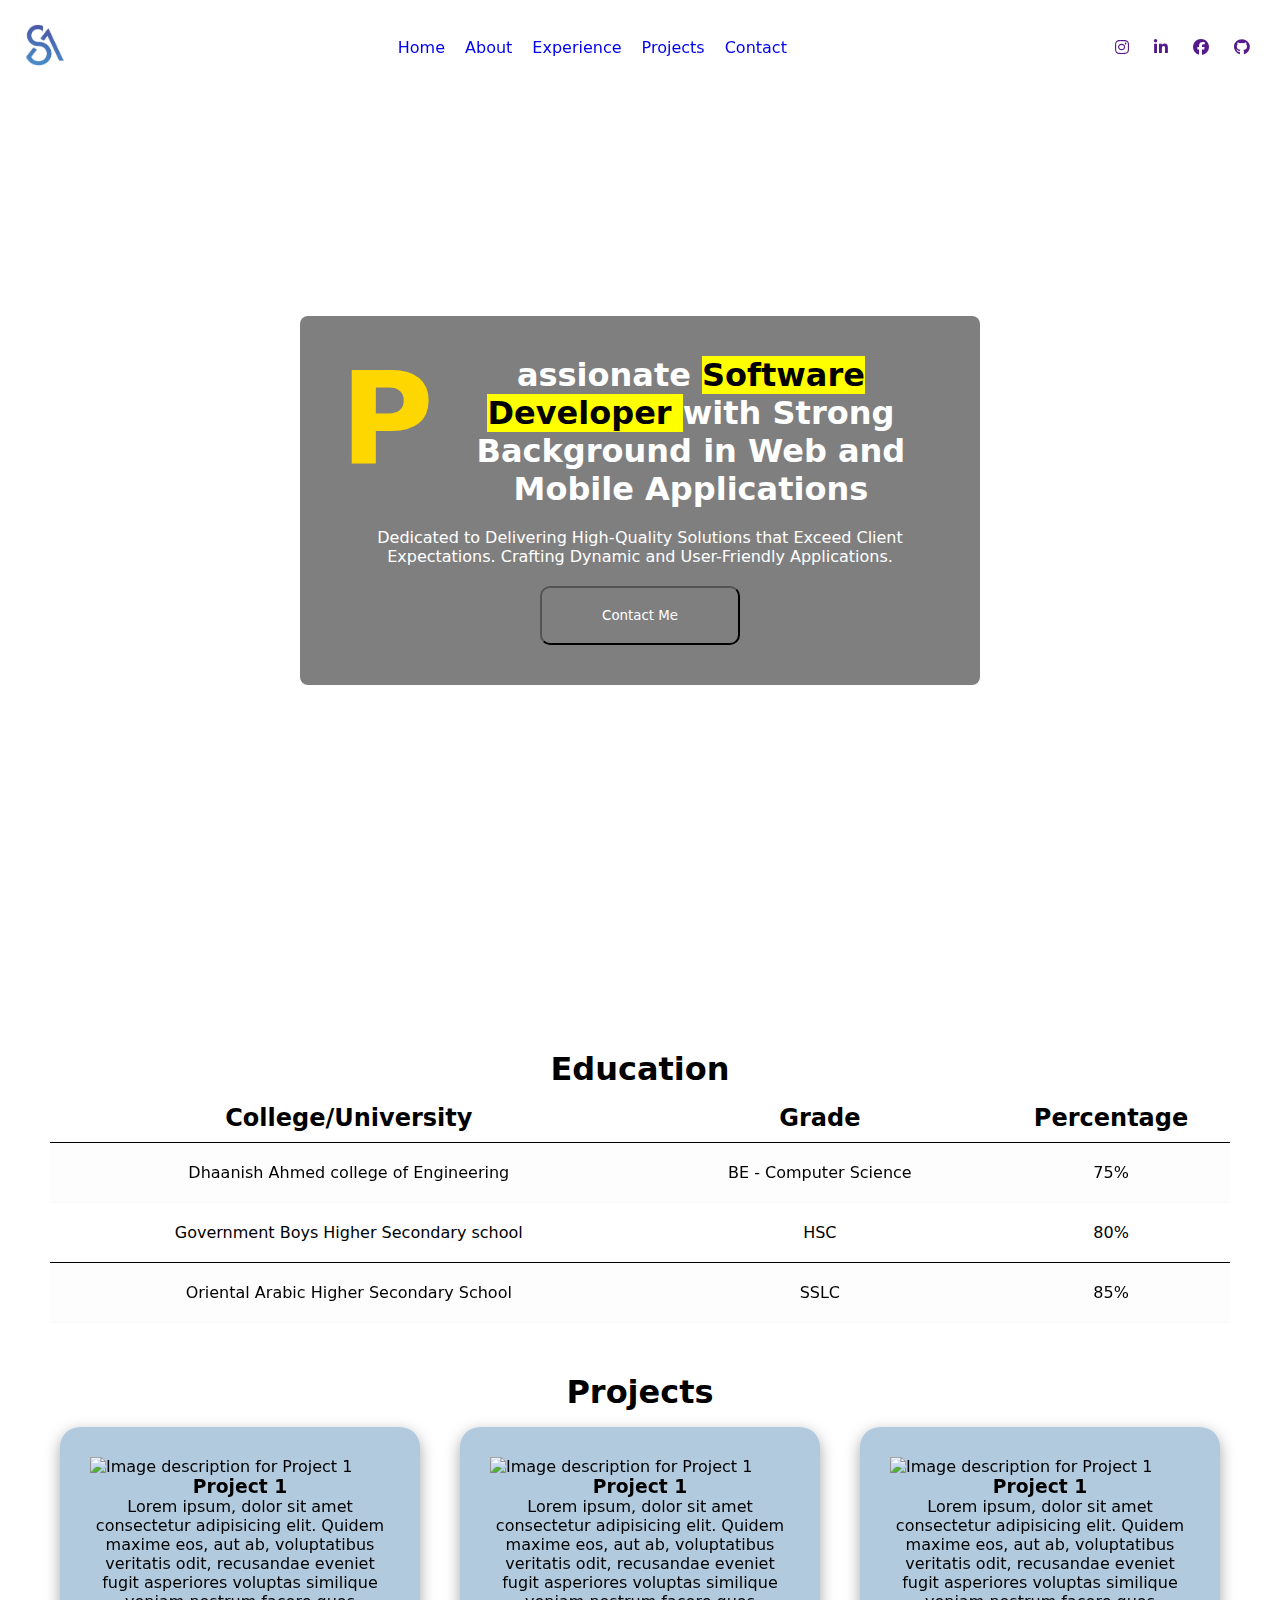
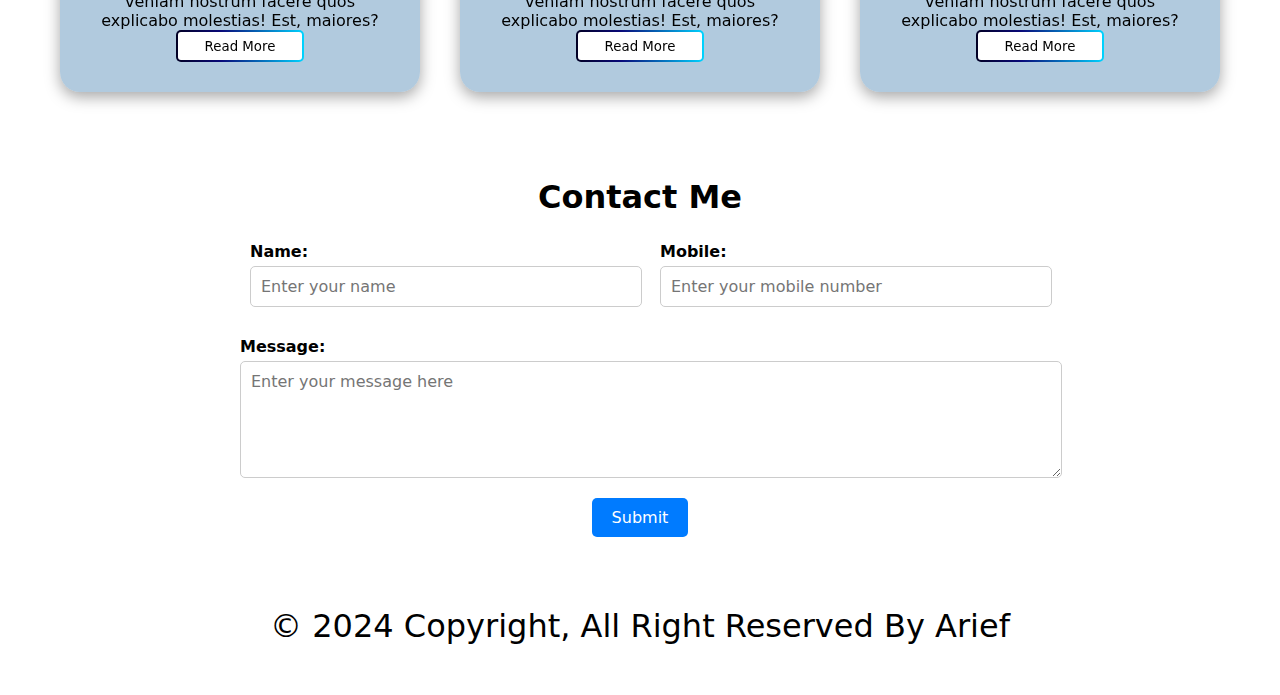
==== index.html @ c92e6262 "first commit" ====
<!DOCTYPE html>
<html lang="en">
  <head>
    <meta charset="UTF-8" />
    <meta name="viewport" content="width=device-width, initial-scale=1.0" />
    <title>Document</title>
    <link
      rel="stylesheet"
      href="https://cdnjs.cloudflare.com/ajax/libs/font-awesome/6.6.0/css/all.min.css"
    />
    <link rel="stylesheet" href="./style.css" />
  </head>
  <body>
    <div class="mobile-nav-icon">
      <span>
        <i class="fa-solid fa-bars"></i>
      </span>
    </div>
    <header>
      <nav id="navbar">
        <div>
          <img
            src="logo.png"
            alt="Company Logo"
            title="Company Logo"
            width="50"
            height="50"
          />
        </div>
        <ul>
          <li><a href="#home">Home</a></li>
          <li><a href="#about">About</a></li>
          <li><a href="#education">Experience</a></li>
          <li><a href="#projects">Projects</a></li>
          <li><a href="#contact">Contact</a></li>
        </ul>

        <div class="socia-media-icon">
          <a href="">
            <i class="fa-brands fa-instagram"></i>
          </a>
          <a href="">
            <i class="fa-brands fa-linkedin-in"></i>
          </a>
          <a href="">
            <i class="fa-brands fa-facebook"></i>
          </a>
          <a href="">
            <i class="fa-brands fa-github"></i>
          </a>
        </div>
      </nav>
    </header>
    <main>
      <!-- About section -->
      <section id="about" class="about-section">
        <div class="about-wrapper">
          <h1 class="herosection-head">
            Passionate <mark>Software Developer </mark>with Strong Background in
            Web and Mobile Applications
          </h1>
          <p>
            Dedicated to Delivering High-Quality Solutions that Exceed Client
            Expectations. Crafting Dynamic and User-Friendly Applications.
          </p>
          <button>Contact Me</button>
        </div>
      </section>

      <!-- Education Section -->
      <section id="education" class="education-section">
        <h2 class="section-title">Education</h2>
        <div class="table-section">
          <table>
            <tr>
              <th>College/University</th>
              <th>Grade</th>
              <th>Percentage</th>
            </tr>
            <tr>
              <td>Dhaanish Ahmed college of Engineering</td>
              <td>BE - Computer Science</td>
              <td>75%</td>
            </tr>
            <tr>
              <td>Government Boys Higher Secondary school</td>
              <td>HSC</td>
              <td>80%</td>
            </tr>
            <tr>
              <td>Oriental Arabic Higher Secondary School</td>
              <td>SSLC</td>
              <td>85%</td>
            </tr>
          </table>
        </div>
      </section>

      <!-- Project Section -->
      <section id="projects">
        <h2 class="section-title">Projects</h2>
        <div class="project-section">
          <article class="card">
            <div class="card-head">
              <figure>
                <img
                  src="https://media.istockphoto.com/id/1310710228/photo/american-football-ball-and-helmet-on-the-grass-of-football-arena-or-stadium.jpg?b=1&s=170667a&w=0&k=20&c=-Q2dKXNxJsnLofKpctOehJvel-lgC3gmkOWb0vJJ2bg="
                  alt="Image description for Project 1"
                />
                <!-- Optional caption -->
                <!-- <figcaption>Description of the image if needed</figcaption> -->
              </figure>
              <h3 class="project-title">Project 1</h3>
            </div>
            <div class="card-body">
              <p>
                Lorem ipsum, dolor sit amet consectetur adipisicing elit. Quidem
                maxime eos, aut ab, voluptatibus veritatis odit, recusandae
                eveniet fugit asperiores voluptas similique veniam nostrum
                facere quos explicabo molestias! Est, maiores?
              </p>
              <button>Read More</button>
            </div>
          </article>

          <article class="card">
            <div class="card-head">
              <figure>
                <img
                  src="https://media.istockphoto.com/id/1310710228/photo/american-football-ball-and-helmet-on-the-grass-of-football-arena-or-stadium.jpg?b=1&s=170667a&w=0&k=20&c=-Q2dKXNxJsnLofKpctOehJvel-lgC3gmkOWb0vJJ2bg="
                  alt="Image description for Project 1"
                />
                <!-- Optional caption -->
                <!-- <figcaption>Description of the image if needed</figcaption> -->
              </figure>
              <h3 class="project-title">Project 1</h3>
            </div>
            <div class="card-body">
              <p>
                Lorem ipsum, dolor sit amet consectetur adipisicing elit. Quidem
                maxime eos, aut ab, voluptatibus veritatis odit, recusandae
                eveniet fugit asperiores voluptas similique veniam nostrum
                facere quos explicabo molestias! Est, maiores?
              </p>
              <button>Read More</button>
            </div>
          </article>

          <article class="card">
            <div class="card-head">
              <figure>
                <img
                  src="https://media.istockphoto.com/id/1310710228/photo/american-football-ball-and-helmet-on-the-grass-of-football-arena-or-stadium.jpg?b=1&s=170667a&w=0&k=20&c=-Q2dKXNxJsnLofKpctOehJvel-lgC3gmkOWb0vJJ2bg="
                  alt="Image description for Project 1"
                />
                <!-- Optional caption -->
                <!-- <figcaption>Description of the image if needed</figcaption> -->
              </figure>
              <h3 class="project-title">Project 1</h3>
            </div>
            <div class="card-body">
              <p>
                Lorem ipsum, dolor sit amet consectetur adipisicing elit. Quidem
                maxime eos, aut ab, voluptatibus veritatis odit, recusandae
                eveniet fugit asperiores voluptas similique veniam nostrum
                facere quos explicabo molestias! Est, maiores?
              </p>
              <button>Read More</button>
            </div>
          </article>
        </div>
      </section>

      <!-- Contact Section -->
      <section id="contact" class="contact-section">
        <h2 class="section-title">Contact Me</h2>

        <form action="./success.html">
          <div class="form-field">
            <div class="name-field">
              <label for="name">Name:</label>
              <input
                type="text"
                id="name"
                name="name"
                placeholder="Enter your name"
                required
              />
            </div>
            <div class="mobile-field">
              <label for="mobile">Mobile:</label>
              <input
                type="tel"
                id="mobile"
                name="mobile"
                placeholder="Enter your mobile number"
                required
              />
            </div>
            <div class="message-field">
              <label for="message">Message:</label>
              <textarea
                id="message"
                name="message"
                placeholder="Enter your message here"
                rows="5"
                required
              ></textarea>
            </div>
            <div class="submit-field">
              <button class="submit-button" type="submit">Submit</button>
            </div>
          </div>
        </form>
      </section>
    </main>
    <footer>
      <p class="section-title">© 2024 Copyright, All Right Reserved By Arief</p>
    </footer>

    <script src="script.js"></script>
  </body>
</html>
---- style.css ----
* {
  margin: 0;
  padding: 0;
  font-family: "system-ui";
}


.contact-section,
#projects,
.education-section,
footer {
  margin: 50px;
}
.section-title,
.card-body,
.about-wrapper,
table, .project-title {
  text-align: center;
}

.section-title {
  font-size: 2rem;
  margin: 1rem 0;
}

header {
  backdrop-filter: blur(12px);
  background-color: rgba(255, 255, 255, 0.5);
  position: fixed;
  width: calc(100%);
  top: 0;
  z-index: 100;
  
}

/* Navigation Menu's */
nav {
  display: flex;
  justify-content: space-between;
  align-items: center;
  padding: 20px;
}
nav > ul {
  display: flex;
  gap: 20px;
}
nav > ul > li {
  list-style-type: none;
  position: relative;
}
nav > ul > li:after {
  content: "";
  position: absolute;
  width: 0;
  height: 2px;
  background-color: black;
  bottom: 0;
  left: 0;
  transition: width 0.3s ease;
}
nav > ul > li:hover:after {
  width: 100%;
}
a {
  text-decoration: none;
}
.socia-media-icon {
  letter-spacing: 10px;
}

/* About section */
.about-section {
  padding: 50px 20px;
  background: url("https://wallpaperaccess.com/full/5651990.jpg") no-repeat
    center center fixed;
  background-size: cover;
  /* width: 100%; */
  height: 100vh;
  color: white;
  display: flex;
  align-items: center;
  justify-content: center;
}
.about-wrapper {
  display: flex;
  flex-direction: column;
  gap: 20px;
  align-items: center;
  width: 80%;
  max-width: 600px;
  margin: 0 auto;
  padding: 40px;
  background-color: rgba(0, 0, 0, 0.5);
  border-radius: 8px;
}
.about-wrapper > button {
  width: 200px;
  padding: 20px;
  border-radius: 10px;
  color: white;
  background: transparent;
}
.about-section h1::first-letter {
  font-size: 4em;
  font-weight: bold;
  color: #ffd700;
  float: left;
  margin-right: 8px;
  line-height: 1;
}

.mobile-nav-icon {
  display: none;
  cursor: pointer;
  font-size: 24px;
}

/* Education Section */
.table-section {
  overflow-x: auto;
}
th {
  font-size: 1.5rem;
  padding-bottom: 10px;
}
table {
  width: 100%;
}
table,
tr,
td {
  border-bottom: 1px solid black;
  border-collapse: collapse;
  padding: 20px;
}
tr:nth-child(even) {
  background-color: rgba(255, 255, 255, 0.5);
  backdrop-filter: blur(50px);
}
/* Projects Section */
.project-section {
  display: flex;
  gap: 20px;
  justify-content: space-around;
}

.card {
  width: 300px;
  height: auto;
  overflow: hidden;
  background-color: rgba(100, 150, 190, 0.5);
  backdrop-filter: blur(5px);
  box-shadow: rgba(0, 0, 0, 0.35) 0px 5px 15px;
  padding: 30px;
  border-radius: 20px;
  transition: all 0.3s linear;
}

.project-section:hover .card {
  filter: blur(5px);
}

.card:hover {
  filter: none;
  cursor: pointer;
  transform: scale(1.2);
}
.project-section:hover .card:hover {
  filter: none;
}

.card img {
  width: 100%;
  height: 100%;
  object-fit: cover;
}
.card button {
  width: 8rem;
  padding: 0.5em;
  border-radius: 5px;
  border: 2px solid transparent;
  background: linear-gradient(white, white),
    linear-gradient(
      90deg,
      rgba(2, 0, 36, 1) 0%,
      rgba(9, 9, 121, 1) 35%,
      rgba(0, 212, 255, 1) 100%
    );
  background-origin: border-box;
  background-clip: padding-box, border-box;
}

/* Mobile view */
@media (max-width: 768px) {
  .about-wrapper {
    width: 90%;
    padding: 20px;
  }
  .mobile-nav-icon {
    display: block;
  }

  nav > ul {
    flex-direction: column;
  }
  .nav.active {
    display: block;
  }
  #navbar {
    flex-direction: column;
    display: none;
  }

  #navbar.active {
    display: block;
    transition: all 0.5s ease, opacity 0.5s ease;
  }
  .project-section {
    flex-direction: column;
  }
  .card {
    width: auto;
  }
}
@media (max-width: 600px) {
  .name-field,
  .mobile-field {
    grid-column: 1/3;
  }
  .contact-section,
  #projects,
  .education-section,
  footer {
    margin: 1rem;
  }
}
/* Contact Section */
.contact-section {
  max-width: 800px;
  margin: 50px auto;
  padding: 20px;
}
.form-field {
  display: grid;
  grid-template-columns: repeat(2, 1fr);
  place-content: center;
  gap: 20px;
}
.name-field,
.mobile-field {
  display: flex;
  flex-direction: column;
  padding: 10px;
}
.message-field {
  grid-column: span 2;
  display: flex;
  flex-direction: column;
}
label {
  margin-bottom: 5px;
  font-weight: bold;
}

input,
textarea {
  width: 100%;
  padding: 10px;
  border: 1px solid #ccc;
  border-radius: 5px;
  font-size: 1rem;
}
.submit-field {
  grid-column: span 2;
  text-align: center;
}
.submit-button {
  padding: 10px 20px;
  font-size: 1rem;
  background-color: #007bff;
  color: white;
  border: none;
  border-radius: 5px;
  cursor: pointer;
  transition: background-color 0.3s ease;
}

.submit-button:hover {
  background-color: #0056b3;
}
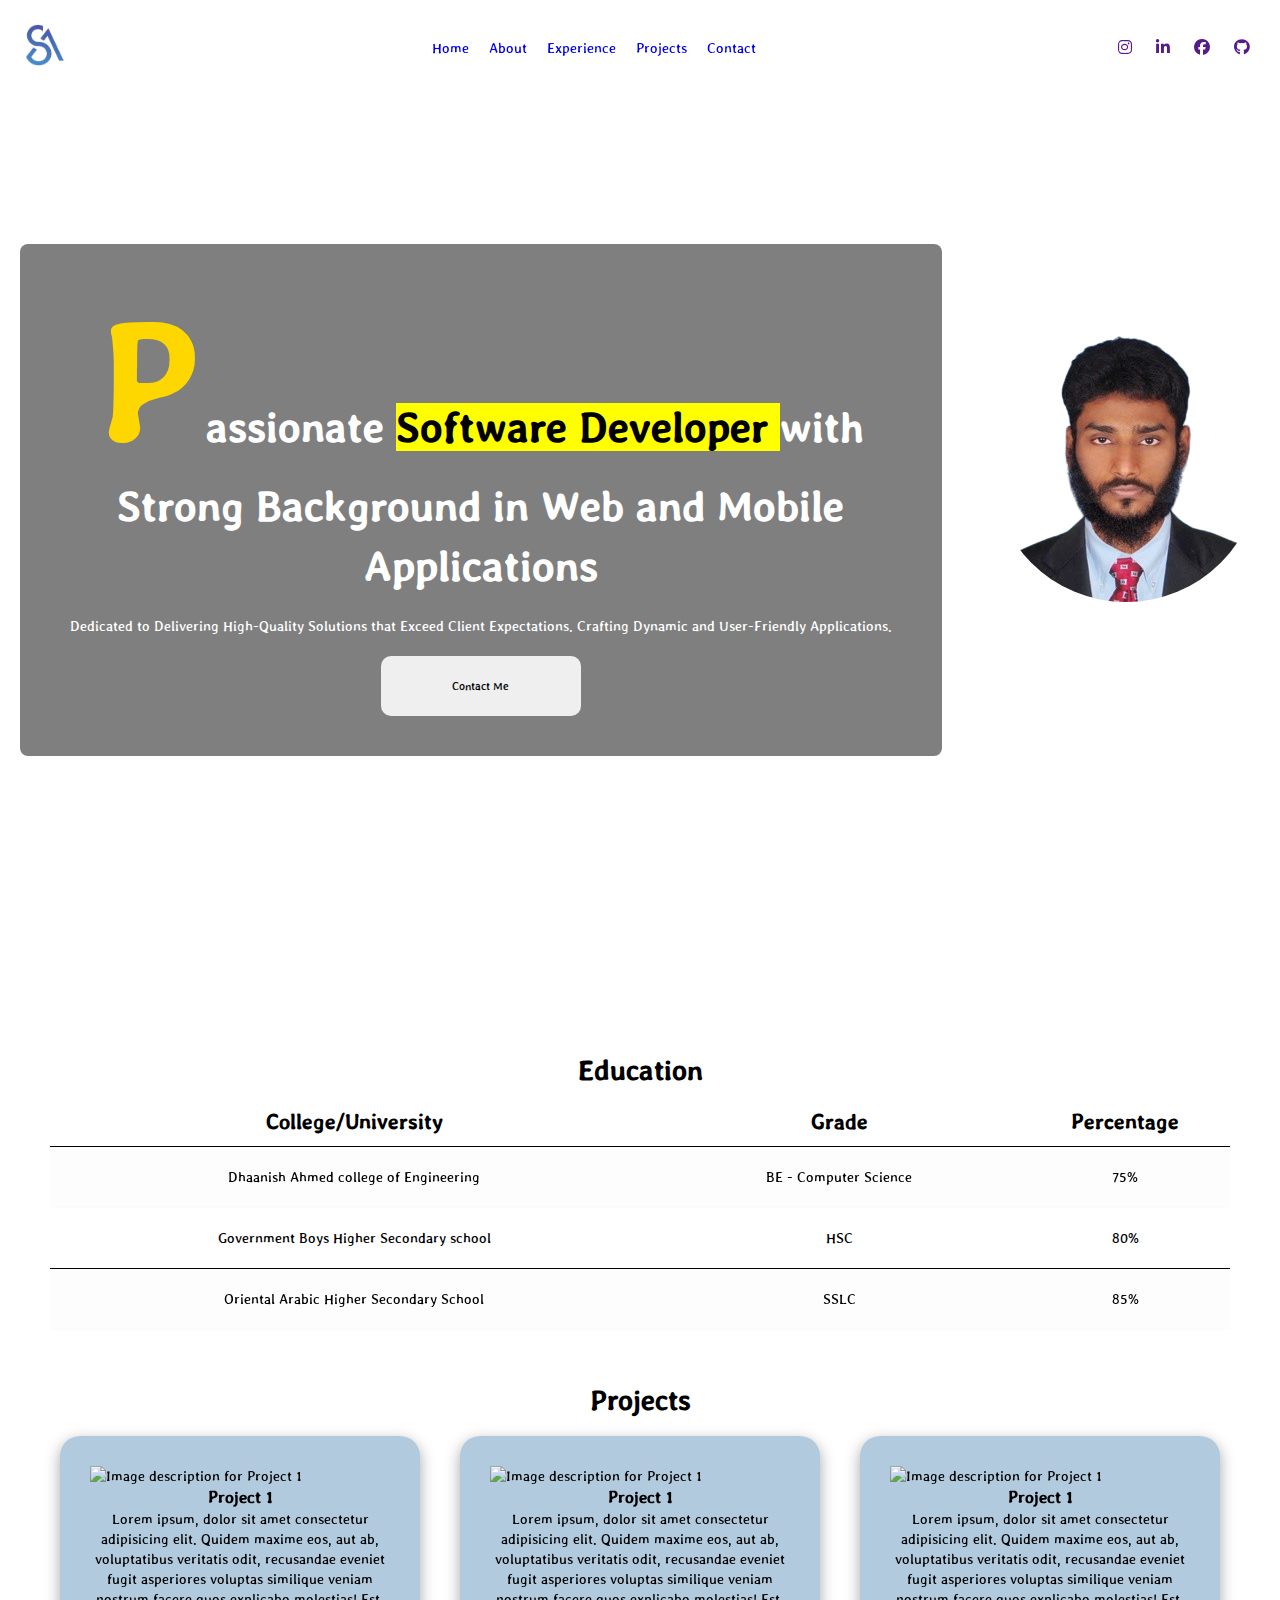
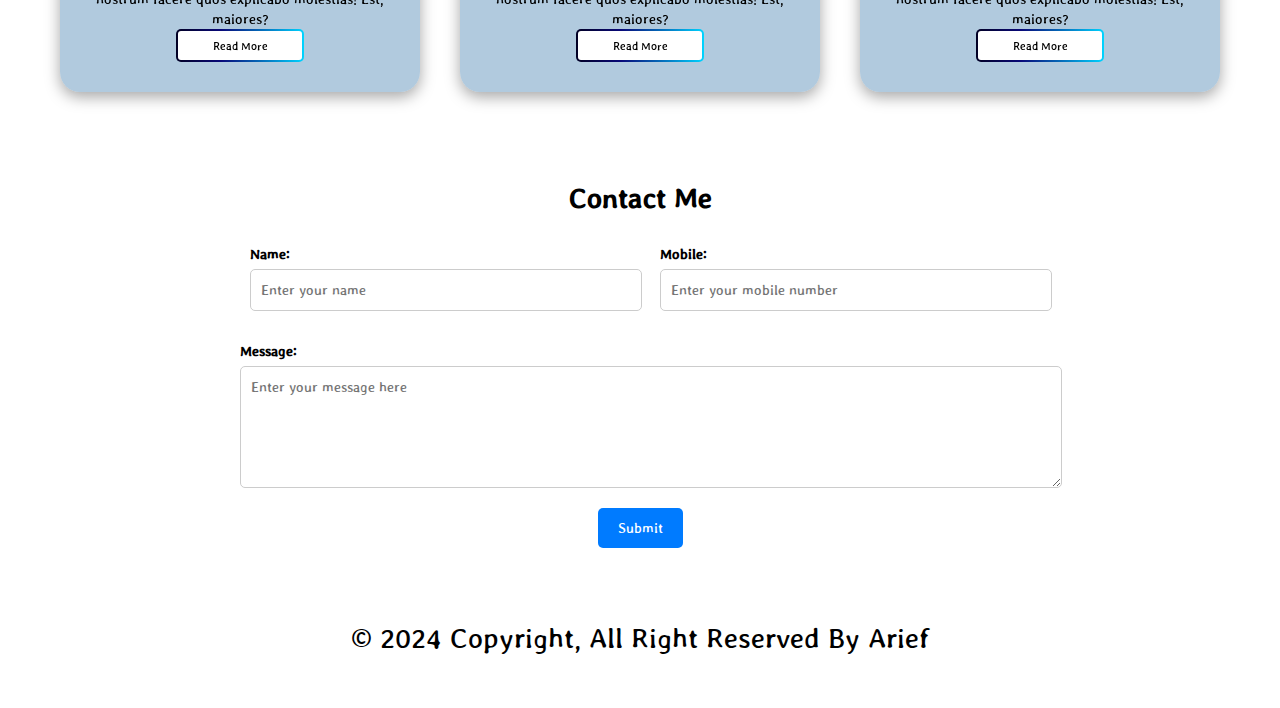
==== commit 6874243f: "about section imgae added" ====
--- a/index.html
+++ b/index.html
@@ -7,6 +7,12 @@
     <link
       rel="stylesheet"
       href="https://cdnjs.cloudflare.com/ajax/libs/font-awesome/6.6.0/css/all.min.css"
+    />
+    <link rel="preconnect" href="https://fonts.googleapis.com" />
+    <link rel="preconnect" href="https://fonts.gstatic.com" crossorigin />
+    <link
+      href="https://fonts.googleapis.com/css2?family=Stylish&display=swap"
+      rel="stylesheet"
     />
     <link rel="stylesheet" href="./style.css" />
   </head>
@@ -65,6 +71,18 @@
           </p>
           <button>Contact Me</button>
         </div>
+        <div class="about-image-section">
+          <figure>
+            <img
+              src="arief.png"
+              alt="my-image"
+              title="SUlthanul Arief - Software Developer"
+            />
+          </figure>
+          <figcaption class="image-caption">
+            Sulthanul Arief - Software developer
+          </figcaption>
+        </div>
       </section>
 
       <!-- Education Section -->
--- a/style.css
+++ b/style.css
@@ -1,9 +1,8 @@
 * {
   margin: 0;
   padding: 0;
-  font-family: "system-ui";
-}
-
+  font-family: "Stylish", serif;
+}
 
 .contact-section,
 #projects,
@@ -14,7 +13,8 @@
 .section-title,
 .card-body,
 .about-wrapper,
-table, .project-title {
+table,
+.project-title {
   text-align: center;
 }
 
@@ -30,7 +30,6 @@
   width: calc(100%);
   top: 0;
   z-index: 100;
-  
 }
 
 /* Navigation Menu's */
@@ -74,7 +73,7 @@
   background: url("https://wallpaperaccess.com/full/5651990.jpg") no-repeat
     center center fixed;
   background-size: cover;
-  /* width: 100%; */
+  gap: 50px;
   height: 100vh;
   color: white;
   display: flex;
@@ -86,25 +85,57 @@
   flex-direction: column;
   gap: 20px;
   align-items: center;
-  width: 80%;
-  max-width: 600px;
-  margin: 0 auto;
+  /* width: 50%; */
+  /* max-width: 600px; */
   padding: 40px;
   background-color: rgba(0, 0, 0, 0.5);
   border-radius: 8px;
+}
+.about-image-section {
+  width: 45%;
+  display: flex;
+  flex-direction: column;
+  align-items: center;
+  perspective: 1000px;
+}
+.about-image-section img {
+  border-radius: 50%;
+  transform-style: preserve-3d;
+  transition: transform 2s linear;
+}
+.about-image-section img:hover {
+  cursor: pointer;
+  transform: rotateY(180deg);
 }
 .about-wrapper > button {
   width: 200px;
   padding: 20px;
   border-radius: 10px;
-  color: white;
-  background: transparent;
+  color: black;
+  cursor: pointer;
+  border: 2px solid transparent;
+  transition: all 3s ease-in;
+}
+.about-wrapper > button:hover {
+  background: linear-gradient(white, white),
+    linear-gradient(
+      90deg,
+      rgba(2, 0, 36, 1) 0%,
+      rgba(9, 9, 121, 1) 35%,
+      rgba(0, 212, 255, 1) 100%
+    );
+  background-origin: border-box;
+  background-clip: padding-box, border-box;
+}
+.image-caption::first-letter,
+.about-section h1 {
+  font-weight: 900;
+  font-size: 3rem;
 }
 .about-section h1::first-letter {
   font-size: 4em;
   font-weight: bold;
   color: #ffd700;
-  float: left;
   margin-right: 8px;
   line-height: 1;
 }
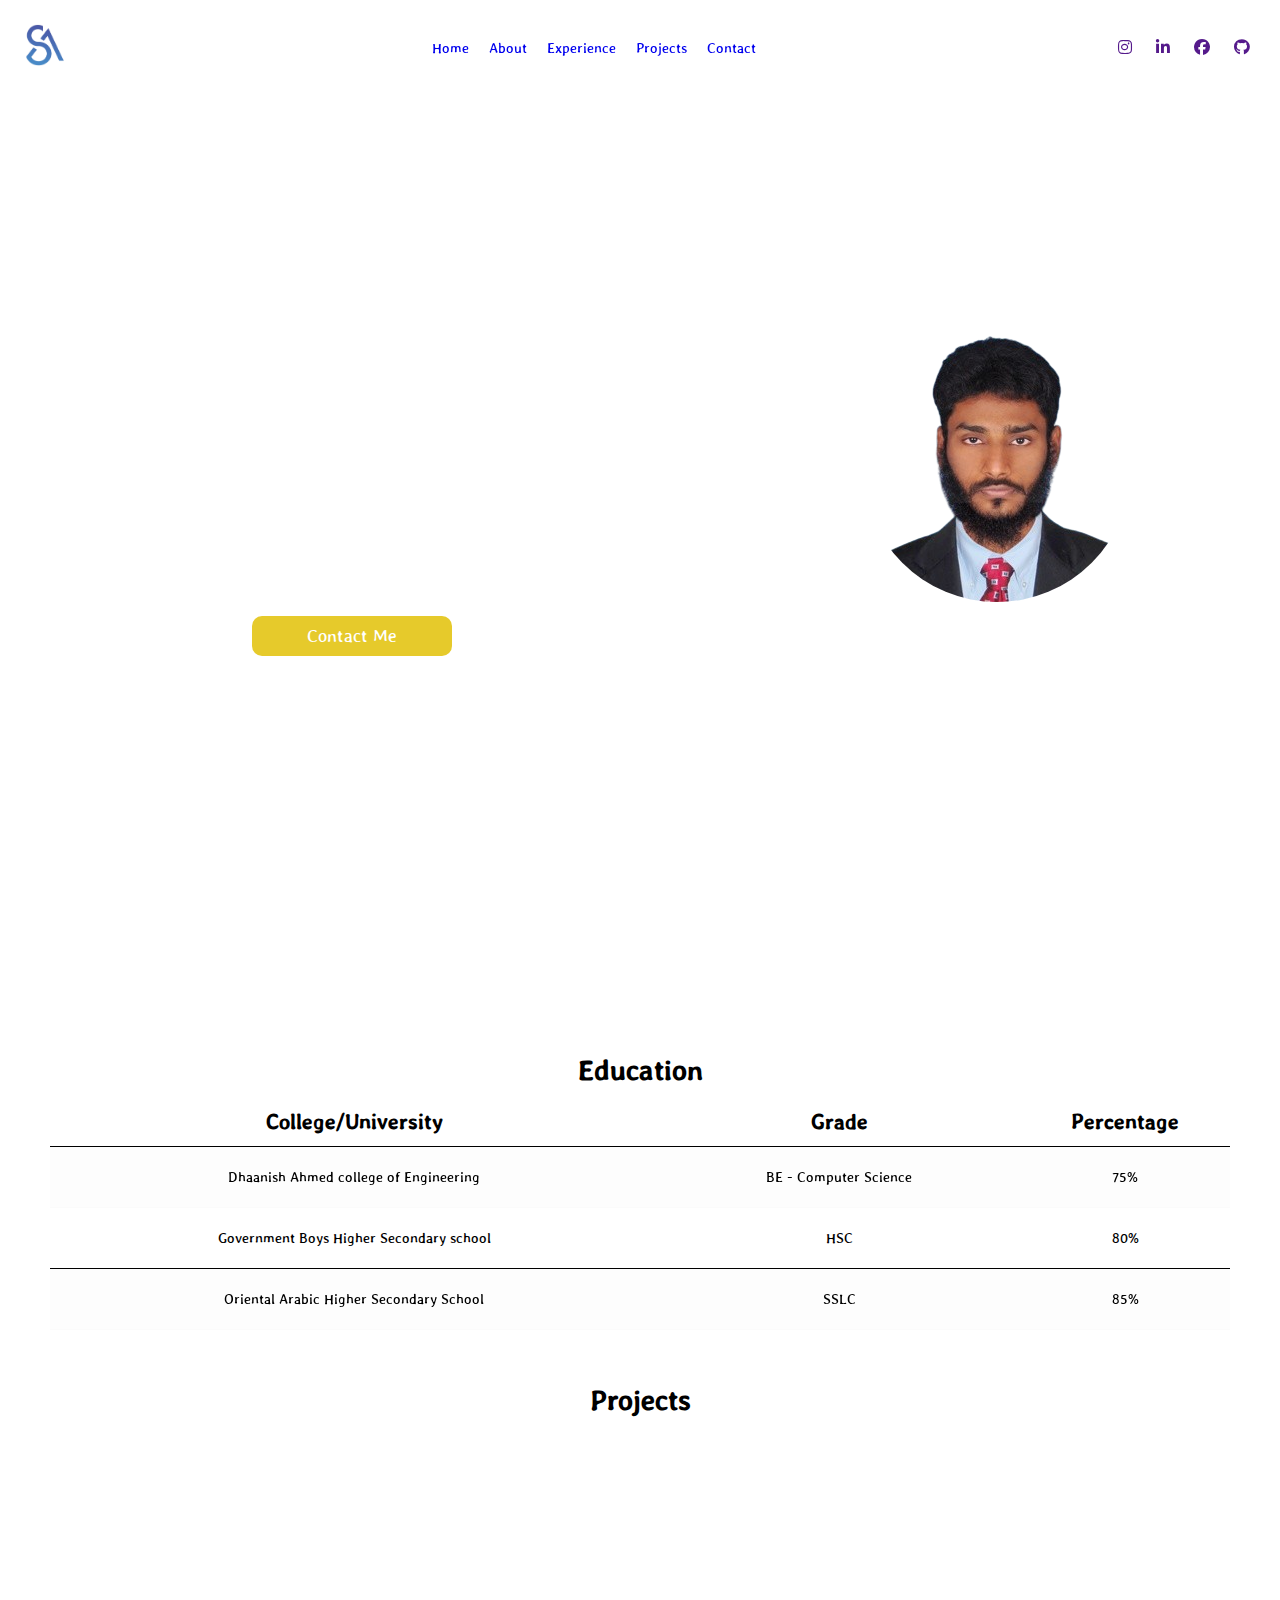
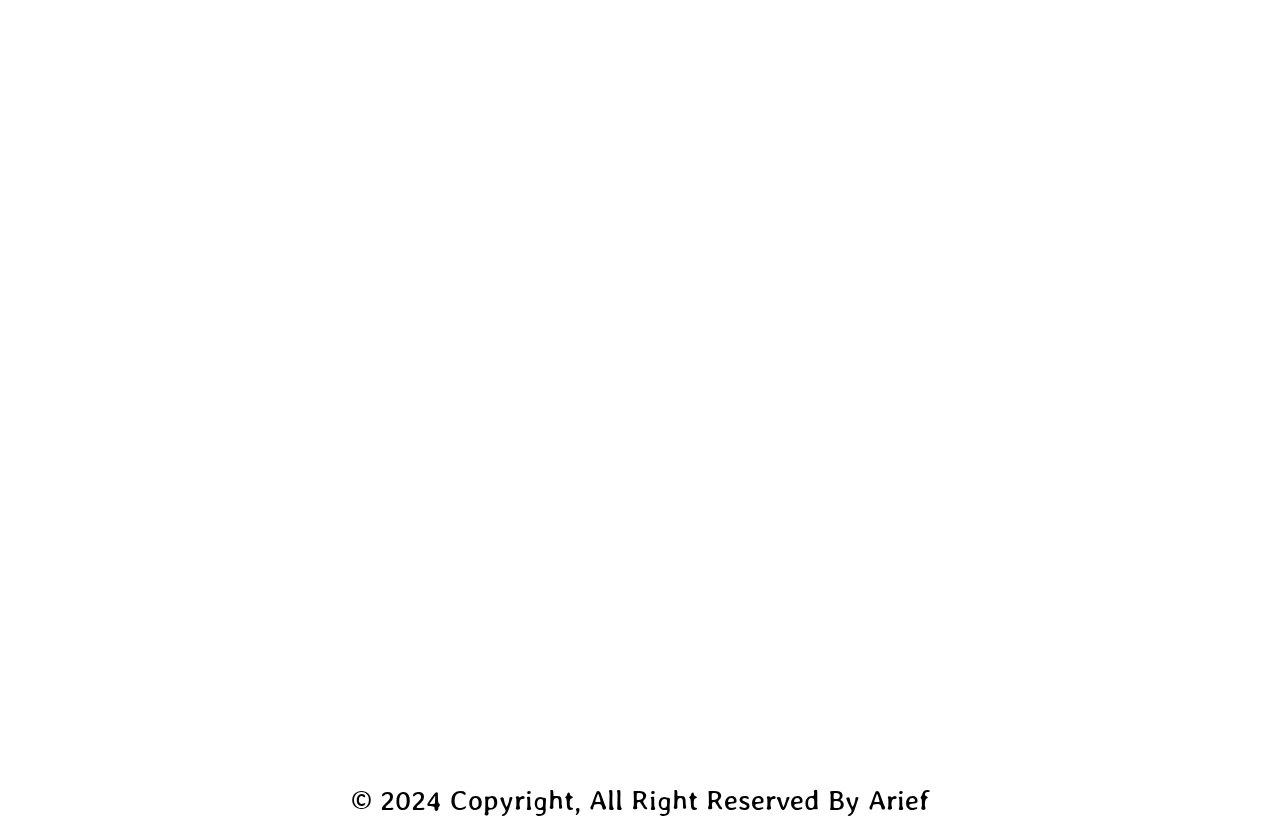
==== commit a8ecb021: "Js project added to project.html file" ====
--- a/index.html
+++ b/index.html
@@ -3,7 +3,12 @@
   <head>
     <meta charset="UTF-8" />
     <meta name="viewport" content="width=device-width, initial-scale=1.0" />
-    <title>Document</title>
+    <title>Sulthanul Arief</title>
+    <meta name="author" content="Sulthanul Ariefe" />
+    <meta
+      name="description"
+      content="This is Sulthanul Arief Portfolio Website"
+    />
     <link
       rel="stylesheet"
       href="https://cdnjs.cloudflare.com/ajax/libs/font-awesome/6.6.0/css/all.min.css"
@@ -14,21 +19,22 @@
       href="https://fonts.googleapis.com/css2?family=Stylish&display=swap"
       rel="stylesheet"
     />
-    <link rel="stylesheet" href="./style.css" />
+    <link rel="stylesheet" href="./css/style.css" />
+    <link rel="stylesheet" href="https://unpkg.com/aos@next/dist/aos.css" />
   </head>
   <body>
-    <div class="mobile-nav-icon">
-      <span>
-        <i class="fa-solid fa-bars"></i>
-      </span>
-    </div>
     <header>
+      <div class="mobile-nav-icon">
+        <span>
+          <i class="fa-solid fa-bars"></i>
+        </span>
+      </div>
       <nav id="navbar">
         <div>
           <img
-            src="logo.png"
+            src="./assets/images/logo.png"
             alt="Company Logo"
-            title="Company Logo"
+            title="Arief Logo"
             width="50"
             height="50"
           />
@@ -61,10 +67,12 @@
       <!-- About section -->
       <section id="about" class="about-section">
         <div class="about-wrapper">
-          <h1 class="herosection-head">
-            Passionate <mark>Software Developer </mark>with Strong Background in
+          <h1 id="text-typed"></h1>
+          <!-- <h1 class="herosection-head">
+            Passionate
+            <span id="typed-text"><mark> </mark></span>with Strong Background in
             Web and Mobile Applications
-          </h1>
+          </h1> -->
           <p>
             Dedicated to Delivering High-Quality Solutions that Exceed Client
             Expectations. Crafting Dynamic and User-Friendly Applications.
@@ -74,7 +82,7 @@
         <div class="about-image-section">
           <figure>
             <img
-              src="arief.png"
+              src="./assets/images/arief.png"
               alt="my-image"
               title="SUlthanul Arief - Software Developer"
             />
@@ -118,7 +126,36 @@
       <section id="projects">
         <h2 class="section-title">Projects</h2>
         <div class="project-section">
-          <article class="card">
+          <article class="card" data-aos="fade-right" data-aos-delay="50">
+            <div class="card-head">
+              <figure>
+                <img
+                  src="./assets/images/grocery-project.png"
+                  alt="Grocery Project"
+                />
+              </figure>
+
+              <h3 class="project-title">Grocery App</h3>
+            </div>
+            <div class="card-body">
+              <p>
+                My project is a sleek and modern single-page website built using
+                HTML and Tailwind CSS. This website showcases my skills in
+                creating a visually appealing and user-friendly interface using
+                the latest front-end technologies.
+              </p>
+              <div class="project-link">
+                <a
+                  href="https://sulthanularief148.github.io/Grocery-app"
+                  target="_blank"
+                  href=""
+                  >Grocery Page</a
+                >
+              </div>
+            </div>
+          </article>
+
+          <article class="card" data-aos="fade-right" data-aos-delay="50">
             <div class="card-head">
               <figure>
                 <img
@@ -137,11 +174,13 @@
                 eveniet fugit asperiores voluptas similique veniam nostrum
                 facere quos explicabo molestias! Est, maiores?
               </p>
-              <button>Read More</button>
+              <div class="project-link">
+                <a href="./projects/projects.html" target="_blank">Javascript Projects</a>
+              </div>
             </div>
           </article>
 
-          <article class="card">
+          <article class="card" data-aos="fade-right" data-aos-delay="50">
             <div class="card-head">
               <figure>
                 <img
@@ -160,40 +199,31 @@
                 eveniet fugit asperiores voluptas similique veniam nostrum
                 facere quos explicabo molestias! Est, maiores?
               </p>
-              <button>Read More</button>
+              <div class="project-link">
+                <a href="">Read More</a>
+              </div>
             </div>
           </article>
-
-          <article class="card">
-            <div class="card-head">
-              <figure>
-                <img
-                  src="https://media.istockphoto.com/id/1310710228/photo/american-football-ball-and-helmet-on-the-grass-of-football-arena-or-stadium.jpg?b=1&s=170667a&w=0&k=20&c=-Q2dKXNxJsnLofKpctOehJvel-lgC3gmkOWb0vJJ2bg="
-                  alt="Image description for Project 1"
-                />
-                <!-- Optional caption -->
-                <!-- <figcaption>Description of the image if needed</figcaption> -->
-              </figure>
-              <h3 class="project-title">Project 1</h3>
-            </div>
-            <div class="card-body">
-              <p>
-                Lorem ipsum, dolor sit amet consectetur adipisicing elit. Quidem
-                maxime eos, aut ab, voluptatibus veritatis odit, recusandae
-                eveniet fugit asperiores voluptas similique veniam nostrum
-                facere quos explicabo molestias! Est, maiores?
-              </p>
-              <button>Read More</button>
-            </div>
-          </article>
         </div>
       </section>
 
       <!-- Contact Section -->
-      <section id="contact" class="contact-section">
+      <section
+        id="contact"
+        class="contact-section"
+        data-aos="fade-up"
+        data-aos-offset="200"
+        data-aos-delay="50"
+        data-aos-duration="1000"
+        data-aos-easing="ease-in-out"
+        data-aos-mirror="true"
+      >
         <h2 class="section-title">Contact Me</h2>
 
-        <form action="./success.html">
+        <form
+          onsubmit="handleSubmit((e) => {e.preventDefault()})"
+          action="./success.html"
+        >
           <div class="form-field">
             <div class="name-field">
               <label for="name">Name:</label>
@@ -226,7 +256,7 @@
               ></textarea>
             </div>
             <div class="submit-field">
-              <button class="submit-button" type="submit">Submit</button>
+              <button class="submit-button" type="submit" onclick="handleClick()">Submit</button>
             </div>
           </div>
         </form>
@@ -235,7 +265,27 @@
     <footer>
       <p class="section-title">© 2024 Copyright, All Right Reserved By Arief</p>
     </footer>
-
-    <script src="script.js"></script>
+    <script src="https://unpkg.com/aos@next/dist/aos.js"></script>
+    <script>
+      AOS.init();
+    </script>
+    <script src="https://unpkg.com/typed.js@2.1.0/dist/typed.umd.js"></script>
+    <!-- Load library from the CDN -->
+    <script src="https://unpkg.com/typed.js@2.1.0/dist/typed.umd.js"></script>
+    <script>
+      
+      var header = new Typed("#text-typed", {
+        strings: [
+          "Hello, I'm Sulthanul Arief, a Web Developer",
+          "Greetings!, I Specialized in React Development",
+        ],
+        typeSpeed: 70,
+        loop: true,
+        backSpeed: 50,
+        backDelay: 700,
+        showCursor: true,
+      });
+    </script>
+    <script src="./script/script.js"></script>
   </body>
 </html>
--- a/css/style.css
+++ b/css/style.css
@@ -0,0 +1,371 @@
+* {
+  margin: 0;
+  padding: 0;
+  font-family: "Stylish", serif;
+  /* Seriff Font-Family, Stylish Serif family variant */
+}
+
+.contact-section,
+#projects,
+.education-section{
+  margin: 50px;
+}
+.section-title,
+.card-body,
+.about-wrapper,
+table,
+.project-title {
+  text-align: center;
+}
+footer {
+  position: relative;
+  bottom: 0;
+}
+.section-title {
+  font-size: 2rem;
+  /* 1rem = 16px, 2rem = 32px */
+  margin: 1rem 0;
+}
+
+header {
+  backdrop-filter: blur(12px);
+  background-color: rgba(255, 255, 255, 0.5);
+  /* Red, Blue, Green, and Alpha(Opacity 0 - 1) */
+  position: fixed;
+  width: calc(100%);
+  top: 0;
+  z-index: 100;
+}
+
+/* Navigation Menu's */
+nav {
+  display: flex;
+  justify-content: space-between;
+  align-items: center;
+  padding: 20px;
+}
+/* 
+
+Align Items
+
+Main Axis
+Cross Axis
+flex-direction: row , Main Axis - row, Cross Axis - Column - Justify content (horizontal), Align Items(Vertical)
+flex-direction: column, Main Axis - Column, Cross Axis Row, Justify content(Vertical), Align Items(Horizontal)
+
+*/
+nav > ul {
+  display: flex;
+  gap: 20px;
+}
+nav > ul > li {
+  list-style-type: none;
+  position: relative;
+}
+
+nav > ul > li:after {
+  content: "";
+  position: absolute;
+  width: 0;
+  height: 2px;
+  background-color: black;
+  bottom: 0;
+  left: 0;
+  transition: width 0.3s ease;
+  /* ease-in
+     ease-out
+     ease-in-out
+     linear
+  
+  */
+}
+nav > ul > li:hover:after {
+  width: 100%;
+}
+a {
+  text-decoration: none;
+}
+.socia-media-icon {
+  letter-spacing: 10px;
+}
+
+/* About section */
+.about-section {
+  padding: 50px 20px;
+  background: url("https://wallpaperaccess.com/full/5651990.jpg") no-repeat
+    center center fixed;
+  gap: 50px;
+  min-height: 100vh;
+  color: white;
+  display: flex;
+  align-items: center;
+  justify-content: center;
+  background-size: cover;
+}
+.about-wrapper {
+  display: flex;
+  flex-direction: column;
+  gap: 20px;
+  align-items: center;
+  width: 50%;
+  max-width: 800px;
+  padding: 40px;
+  /* background-color: rgba(0, 0, 0, 0.5); */
+  border-radius: 15px;
+}
+.about-wrapper h1 {
+  height: 12rem;
+}
+.about-image-section {
+  width: 45%;
+  display: flex;
+  flex-direction: column;
+  align-items: center;
+  perspective: 1000px;
+}
+.about-image-section img {
+  border-radius: 50%;
+  transform-style: preserve-3d;
+  transition: transform 2s linear;
+}
+.about-image-section img:hover {
+  cursor: pointer;
+  transform: rotateY(180deg);
+}
+.about-wrapper > button {
+  width: 200px;
+  padding: 1px;
+  border-radius: 10px;
+  color: black;
+  color: #fff;
+  cursor: pointer;
+  border: none;
+  font-size: 20px;
+  outline: none;
+  height: 40px;
+  background-color: #e6ca2b;
+  transition: all 0.3s ease-in;
+  &:hover {
+    background-color: rgba(0, 0, 255, 0.238) !important;
+  }
+}
+
+.image-caption::first-letter,
+.about-section h1 {
+  font-weight: 900;
+  font-size: 3rem;
+}
+
+/* 4em + 3rem */
+.about-section h1::first-letter {
+  font-size: 4em;
+  font-weight: bold;
+  color: #ffd700;
+  margin-right: 8px;
+  line-height: 1;
+}
+
+.mobile-nav-icon {
+  display: none;
+  cursor: pointer;
+  font-size: 24px;
+}
+
+/* Education Section */
+.table-section {
+  overflow-x: auto;
+  /* overflow-x: scroll; */
+}
+th {
+  font-size: 1.5rem;
+  padding-bottom: 10px;
+}
+table {
+  width: 100%;
+}
+table,
+tr,
+td {
+  border-bottom: 1px solid black;
+  border-collapse: collapse;
+  padding: 20px;
+}
+tr:nth-child(even) {
+  background-color: rgba(255, 255, 255, 0.5);
+  backdrop-filter: blur(50px);
+}
+/* 
+nth-child(odd), nth-child(n+1) , nth-child(2n+1),,
+*/
+/* Projects Section */
+.project-section {
+  display: flex;
+  gap: 60px;
+  justify-content: space-around;
+  flex-wrap: wrap;
+}
+
+.card {
+  width: 300px;
+  height: auto; 
+  overflow: hidden;
+  position: relative;
+  background-color: black;
+  color: white;
+  backdrop-filter: blur(5px);
+  box-shadow: rgba(0, 0, 0, 0.35) 0px 5px 15px;
+  padding: 20px;
+  border-radius: 20px;
+  display: flex; 
+  flex-direction: column; 
+  justify-content: space-between; 
+  transition: all 0.3s linear;
+  box-sizing: border-box; 
+}
+
+.project-section:hover .card {
+  filter: blur(5px);
+}
+
+.card:hover {
+  filter: none;
+  cursor: pointer;
+  transform: scale(1.2);
+}
+.project-section:hover .card:hover {
+  filter: none;
+}
+
+.card img {
+  width: 100%;
+  height: 200px; 
+  object-fit: cover;
+  border-radius: 10px; 
+}
+.card-body {
+  flex-grow: 1
+}
+.project-link {
+  position: relative; /* Change from absolute to relative */
+  margin-top: 10px; /* Space from the content above */
+}
+
+.project-link a {
+  width: auto; 
+  padding: 0.5em 1em; 
+  border-radius: 5px;
+  border: 2px solid transparent;
+  background: linear-gradient(white, white);
+  text-align: center;
+} 
+
+/* Mobile view */
+@media (max-width: 768px) {
+  .about-section {
+    flex-direction: column;
+    height: 100vh;
+  }
+  .about-image-section {
+    display: none;
+  }
+  .about-wrapper {
+    width: 90%;
+    padding: 20px;
+  }
+  .mobile-nav-icon {
+    display: block;
+  }
+
+  nav > ul {
+    flex-direction: column;
+  }
+  .nav.active {
+    display: block;
+  }
+  #navbar {
+    flex-direction: column;
+    display: none;
+  }
+
+  #navbar.active {
+    display: block;
+    transition: all 0.5s ease, opacity 0.5s ease;
+  }
+  .project-section {
+    flex-direction: column;
+  }
+  .card {
+    width: auto;
+  }
+  .image-caption::first-letter,
+  .about-section h1 {
+    font-size: 2rem;
+  }
+}
+@media (max-width: 600px) {
+  .name-field,
+  .mobile-field {
+    grid-column: 1/3;
+  }
+  .contact-section,
+  #projects,
+  .education-section,
+  footer {
+    margin: 1rem;
+  }
+}
+/* Contact Section */
+.contact-section {
+  max-width: 800px;
+  margin: 50px auto;
+  padding: 20px;
+  background-color: antiquewhite;
+}
+.form-field {
+  display: grid;
+  grid-template-columns: repeat(2, 1fr);
+  place-content: center;
+  gap: 20px;
+}
+.name-field,
+.mobile-field {
+  display: flex;
+  flex-direction: column;
+  padding: 10px;
+}
+.message-field {
+  grid-column: span 2;
+  display: flex;
+  flex-direction: column;
+}
+label {
+  margin-bottom: 5px;
+  font-weight: bold;
+}
+
+input,
+textarea {
+  width: 100%;
+  padding: 10px;
+  border: 1px solid #ccc;
+  border-radius: 5px;
+  font-size: 1rem;
+}
+.submit-field {
+  grid-column: span 2;
+  text-align: center;
+}
+.submit-button {
+  padding: 10px 20px;
+  font-size: 1rem;
+  background-color: #007bff;
+  color: white;
+  border: none;
+  border-radius: 5px;
+  cursor: pointer;
+  transition: background-color 0.3s ease;
+}
+
+.submit-button:hover {
+  background-color: #0056b3;
+}
